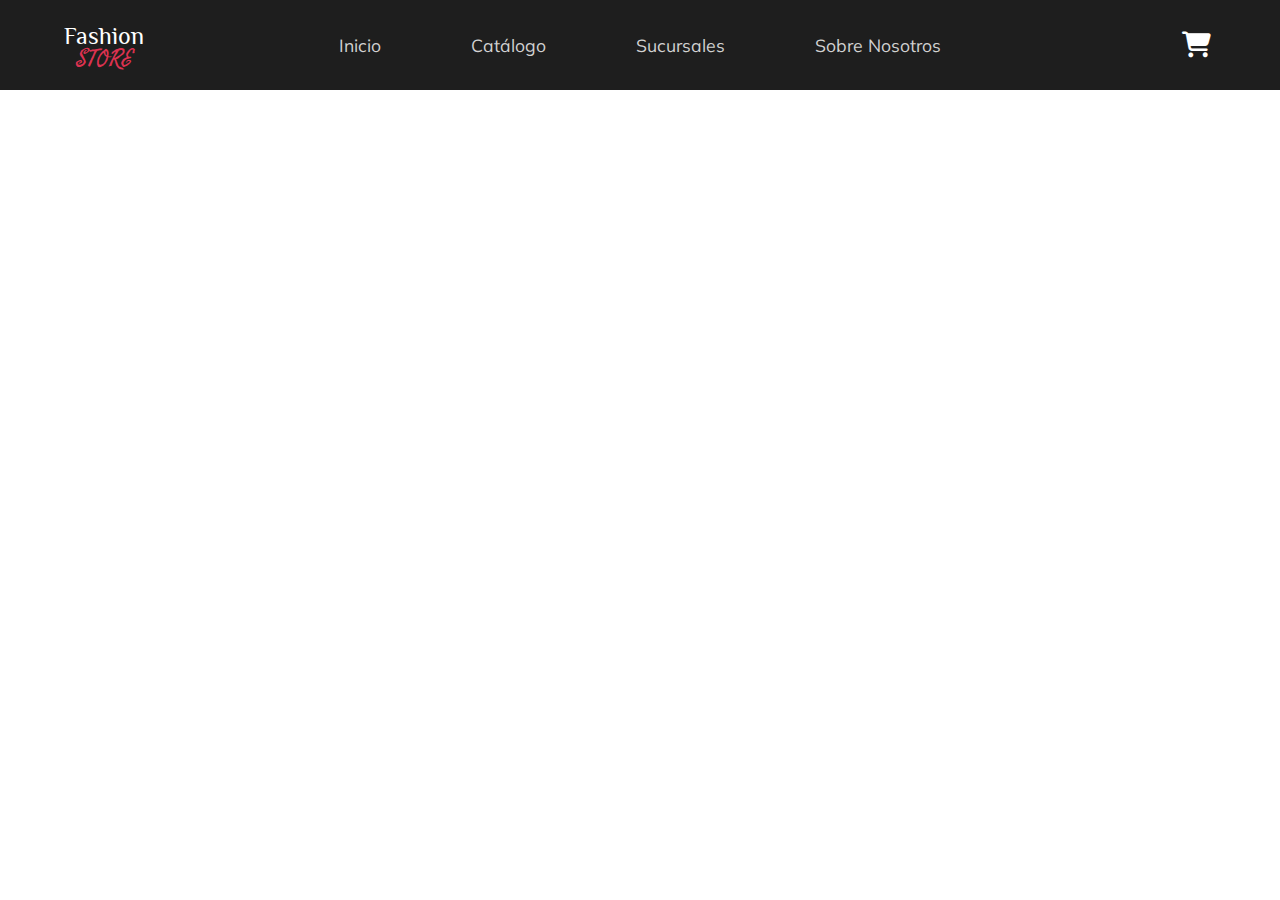
==== html/index.html @ f100ae87 "Creación del proyecto, navbar y menu lateral responsivos" ====
<!DOCTYPE html>
<html lang="en">
<head>
    <meta charset="UTF-8">
    <meta name="viewport" content="width=device-width, initial-scale=1.0">
    <title>Fashion Store</title>
    <link rel="stylesheet" href="/css/styles.css">
</head>
<body>

    <!-- nav bar -->
    <nav class="nav-bar">

        <div class="nav-bar-left">
            <div class="fashion-store-logo">
                <p class="fashion-logo">Fashion</p>
                <p class="store-logo">STORE</p>
            </div>
        </div>

        <div class="nav-bar-middle">
            <ul>
                <li>Inicio</li>
                <li>Catálogo</li>
                <li>Sucursales</li>
                <li>Sobre Nosotros</li>
            </ul>
        </div>

        <div class="nav-bar-right">
            <button class="nav-bar-right__cart-btn">
                <i class="fa-solid fa-cart-shopping"></i>
            </button> 
            <button class="nav-bar-right__side-nav-btn" id="nav-bar-right__side-nav-btn">
                <i class="fa-solid fa-bars"></i>
            </button>
        </div>

    </nav>

    <!-- side nav -->
    <div class="side-nav" id="side-nav">
        <ul>
            <li>Inicio</li>
            <li>Catálogo</li>
            <li>Sucursales</li>
            <li>Sobre Nosotros</li>
        </ul>
    </div>

    <!--Scripts-->
    <script src="/js/side-nav.js"></script>

</body>
</html>
---- css/styles.css ----
@import url(commons.css);
@import url(https://cdnjs.cloudflare.com/ajax/libs/font-awesome/6.5.2/css/all.min.css);
@import url(https://fonts.googleapis.com/css2?family=Fasthand&family=Mulish:ital,wght@0,200..1000;1,200..1000&family=Philosopher:ital,wght@0,400;0,700;1,400;1,700&display=swap);
@import url(nav-bar.css);
@import url(side-nav.css);
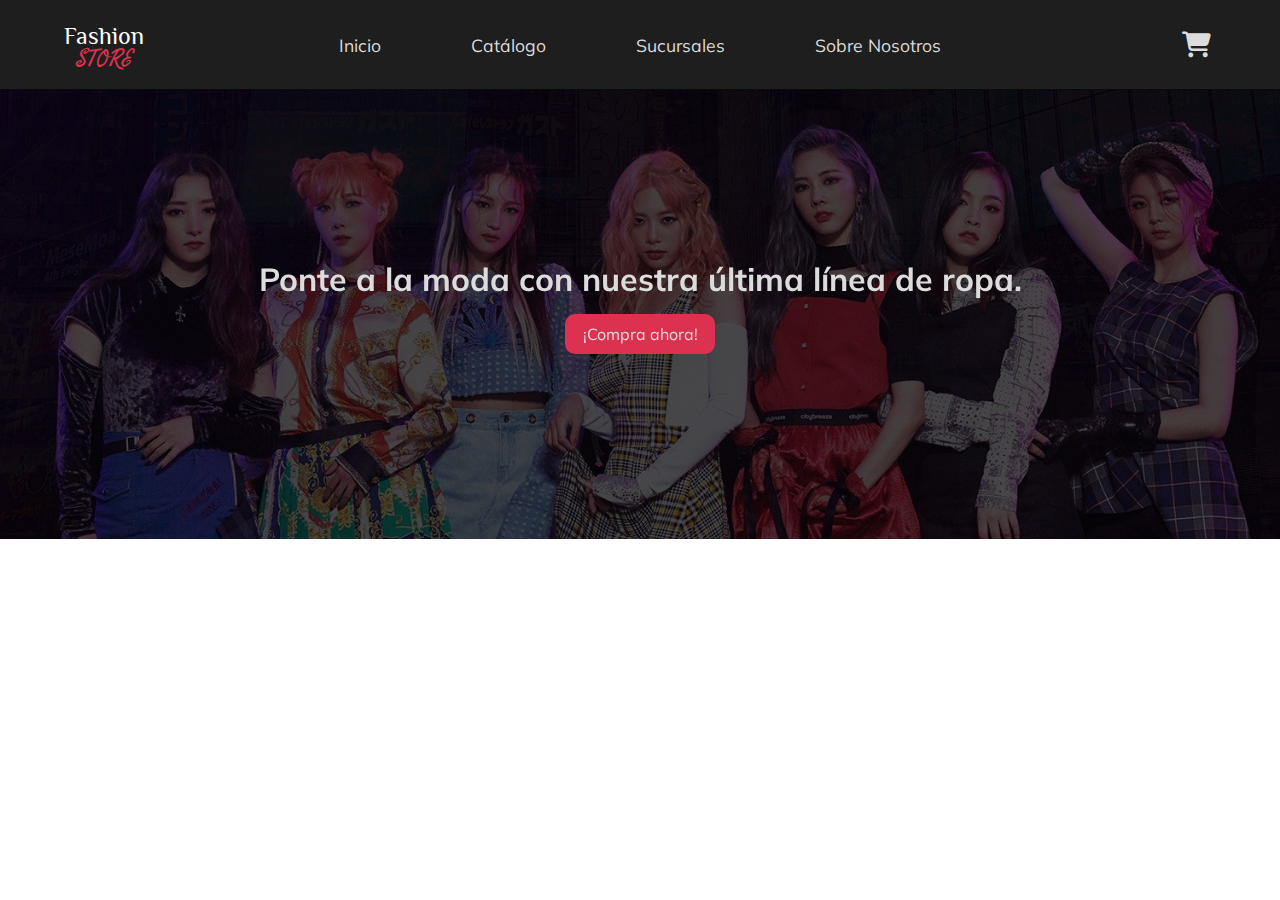
==== commit d2186dbf: "Se agregó el banner de la main page" ====
--- a/html/index.html
+++ b/html/index.html
@@ -38,6 +38,15 @@
 
     </nav>
 
+    <!-- header -->
+    <div class="header-main">
+        <img class="header-main-background" src="/img/banners/banner-main.jpg">
+        <div class="header-main-content">
+            <p>Ponte a la moda con nuestra última línea de ropa.</p>
+            <button>¡Compra ahora!</button>
+        </div>
+    </div>
+
     <!-- side nav -->
     <div class="side-nav" id="side-nav">
         <ul>
--- a/css/styles.css
+++ b/css/styles.css
@@ -3,3 +3,4 @@
 @import url(https://fonts.googleapis.com/css2?family=Fasthand&family=Mulish:ital,wght@0,200..1000;1,200..1000&family=Philosopher:ital,wght@0,400;0,700;1,400;1,700&display=swap);
 @import url(nav-bar.css);
 @import url(side-nav.css);
+@import url(main.css);
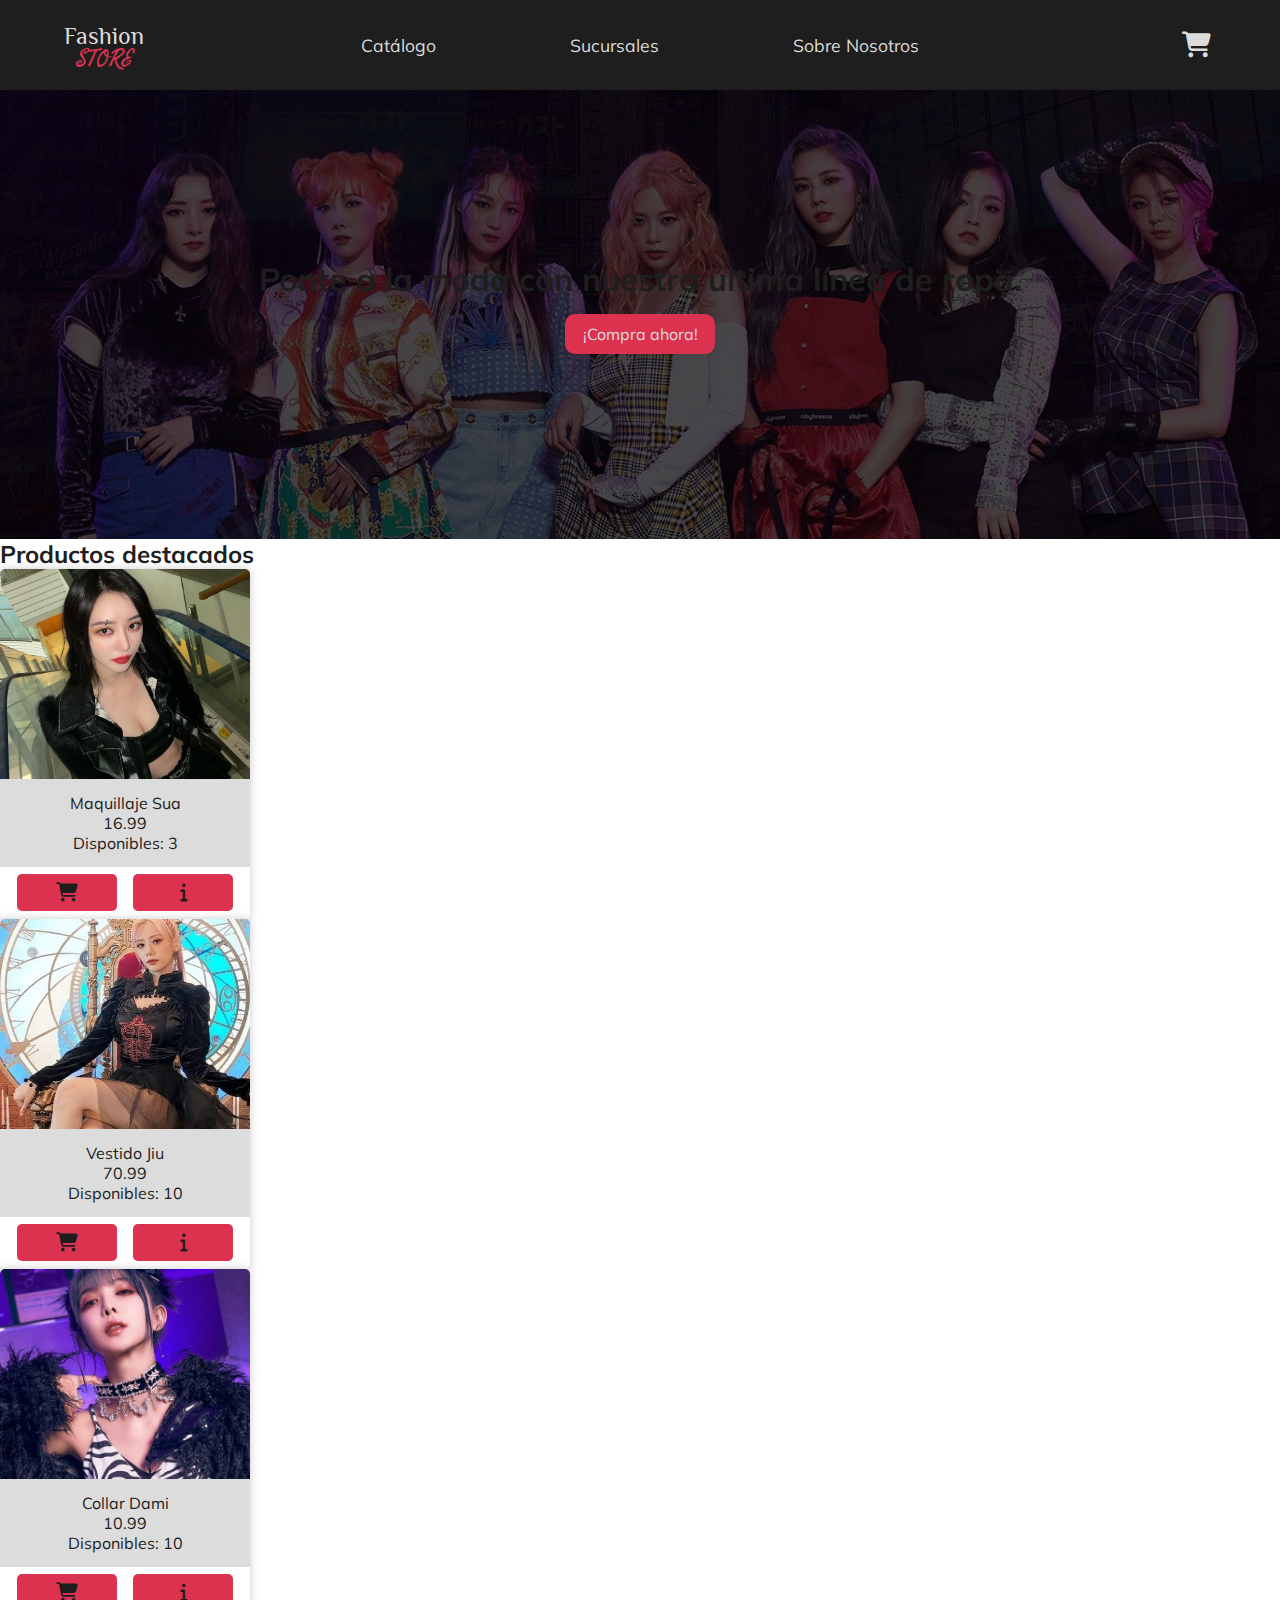
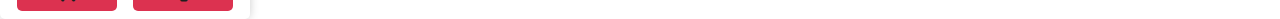
==== commit 31946769: "Se comenzó a trabajar en el index" ====
--- a/html/index.html
+++ b/html/index.html
@@ -20,15 +20,20 @@
 
         <div class="nav-bar-middle">
             <ul>
-                <li>Inicio</li>
-                <li>Catálogo</li>
-                <li>Sucursales</li>
-                <li>Sobre Nosotros</li>
+                <li>
+                    <a class="nav-bar-middle__link" href="catalogue.html">Catálogo</a>
+                </li>
+                <li>
+                    <a class="nav-bar-middle__link" href="locals.html">Sucursales</a>
+                </li>
+                <li>
+                    <a class="nav-bar-middle__link" href="about-us.html">Sobre Nosotros</a>
+                </li>
             </ul>
         </div>
 
         <div class="nav-bar-right">
-            <button class="nav-bar-right__cart-btn">
+            <button class="nav-bar-right__cart-btn" id="nav-bar-right__cart-btn">
                 <i class="fa-solid fa-cart-shopping"></i>
             </button> 
             <button class="nav-bar-right__side-nav-btn" id="nav-bar-right__side-nav-btn">
@@ -47,6 +52,23 @@
         </div>
     </div>
 
+    <!--Main content-->
+    <div class="main-content">
+        <h2>Productos destacados</h2>
+        <div class="featured-products-container">
+            
+        </div>
+    </div>
+
+    <!--Shopping Cart-->
+    <div class="shopping-cart" id="shopping-cart">
+        <p class="shopping-cart__title">Mi carrito</p>
+        <div class="shopping-cart-list" id="shopping-cart-list">
+        </div>
+        <p class="shopping-cart-total" id="shopping-cart-total">Total: 0</p>
+        <button class="shopping-cart__close-btn animated-btn" id="shopping-cart__close-btn">Cerrar Carrito</button>
+    </div>
+
     <!-- side nav -->
     <div class="side-nav" id="side-nav">
         <ul>
@@ -58,7 +80,7 @@
     </div>
 
     <!--Scripts-->
-    <script src="/js/side-nav.js"></script>
+    <script type="module" src="/js/scripts-main.js"></script>    
 
 </body>
 </html>--- a/css/styles.css
+++ b/css/styles.css
@@ -4,3 +4,7 @@
 @import url(nav-bar.css);
 @import url(side-nav.css);
 @import url(main.css);
+@import url(catalogue.css);
+@import url(product.css);
+@import url(shopping-cart.css);
+@import url(product-modal.css);
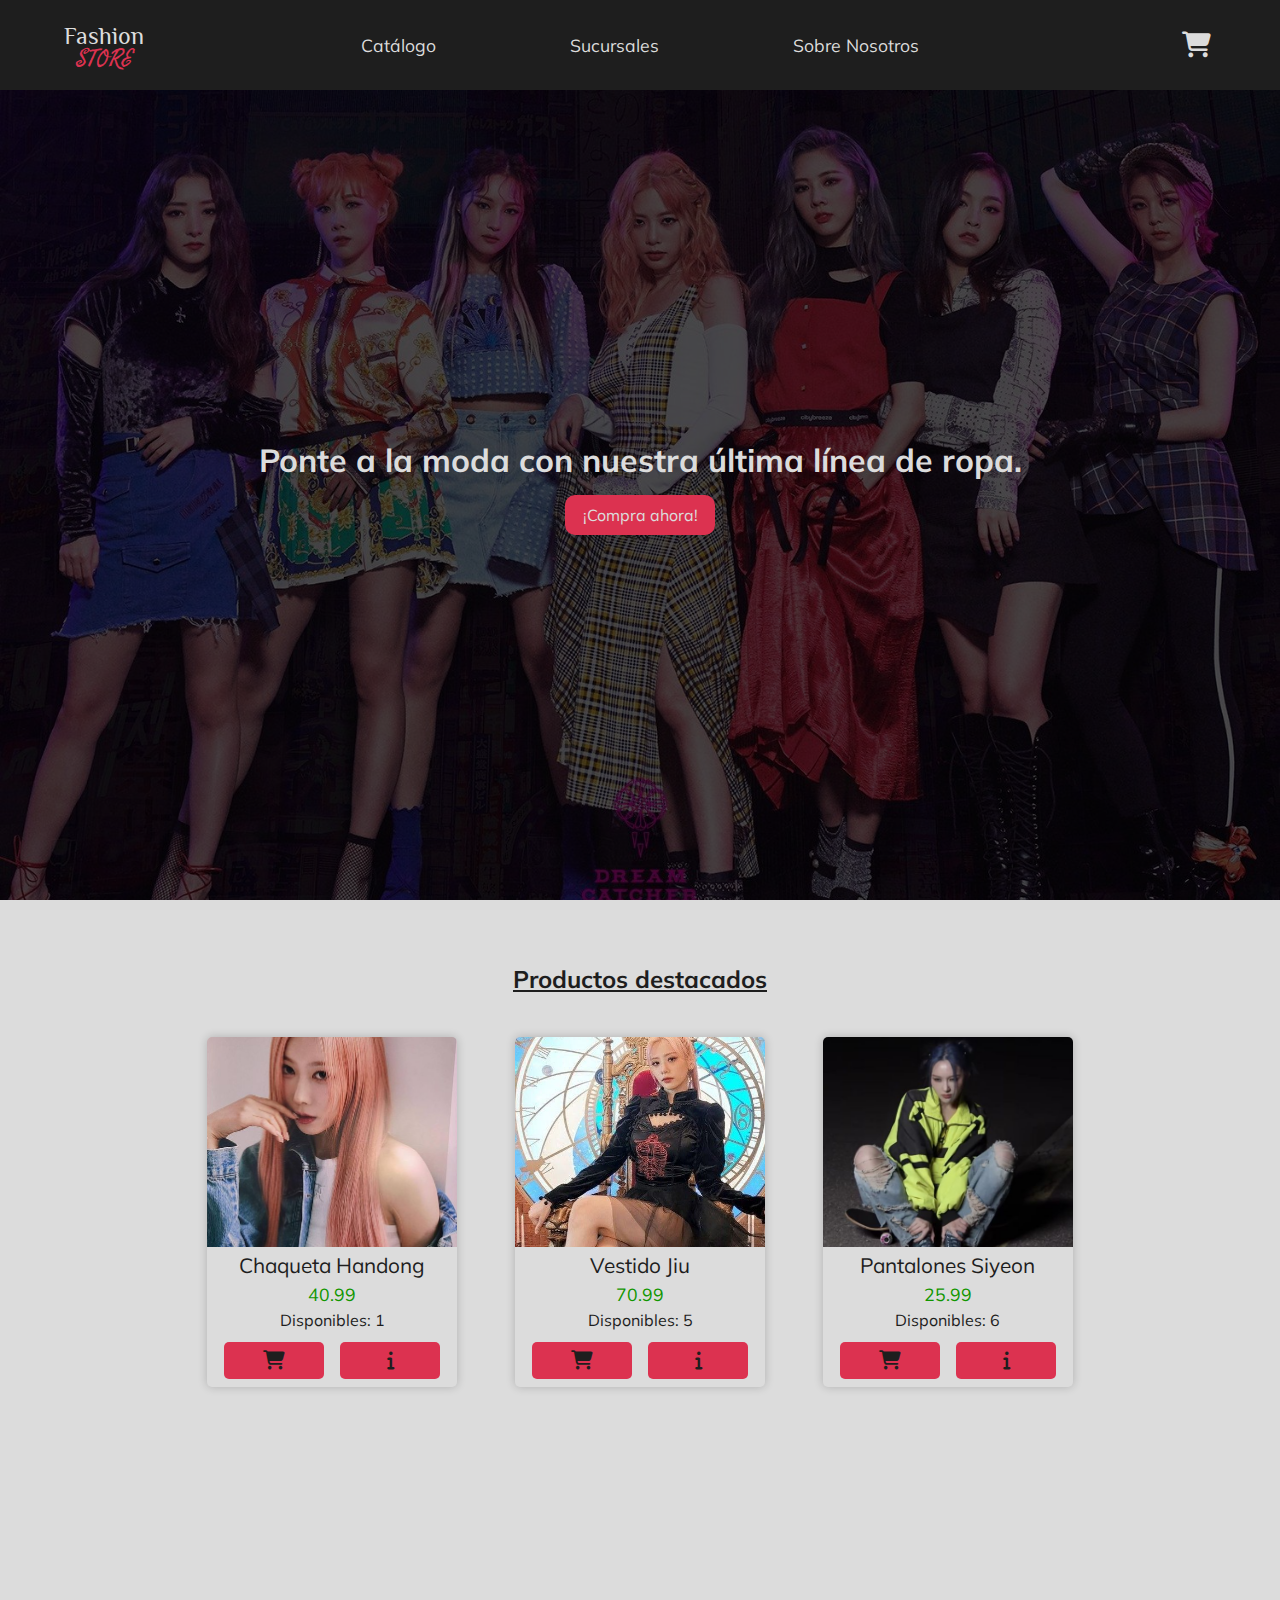
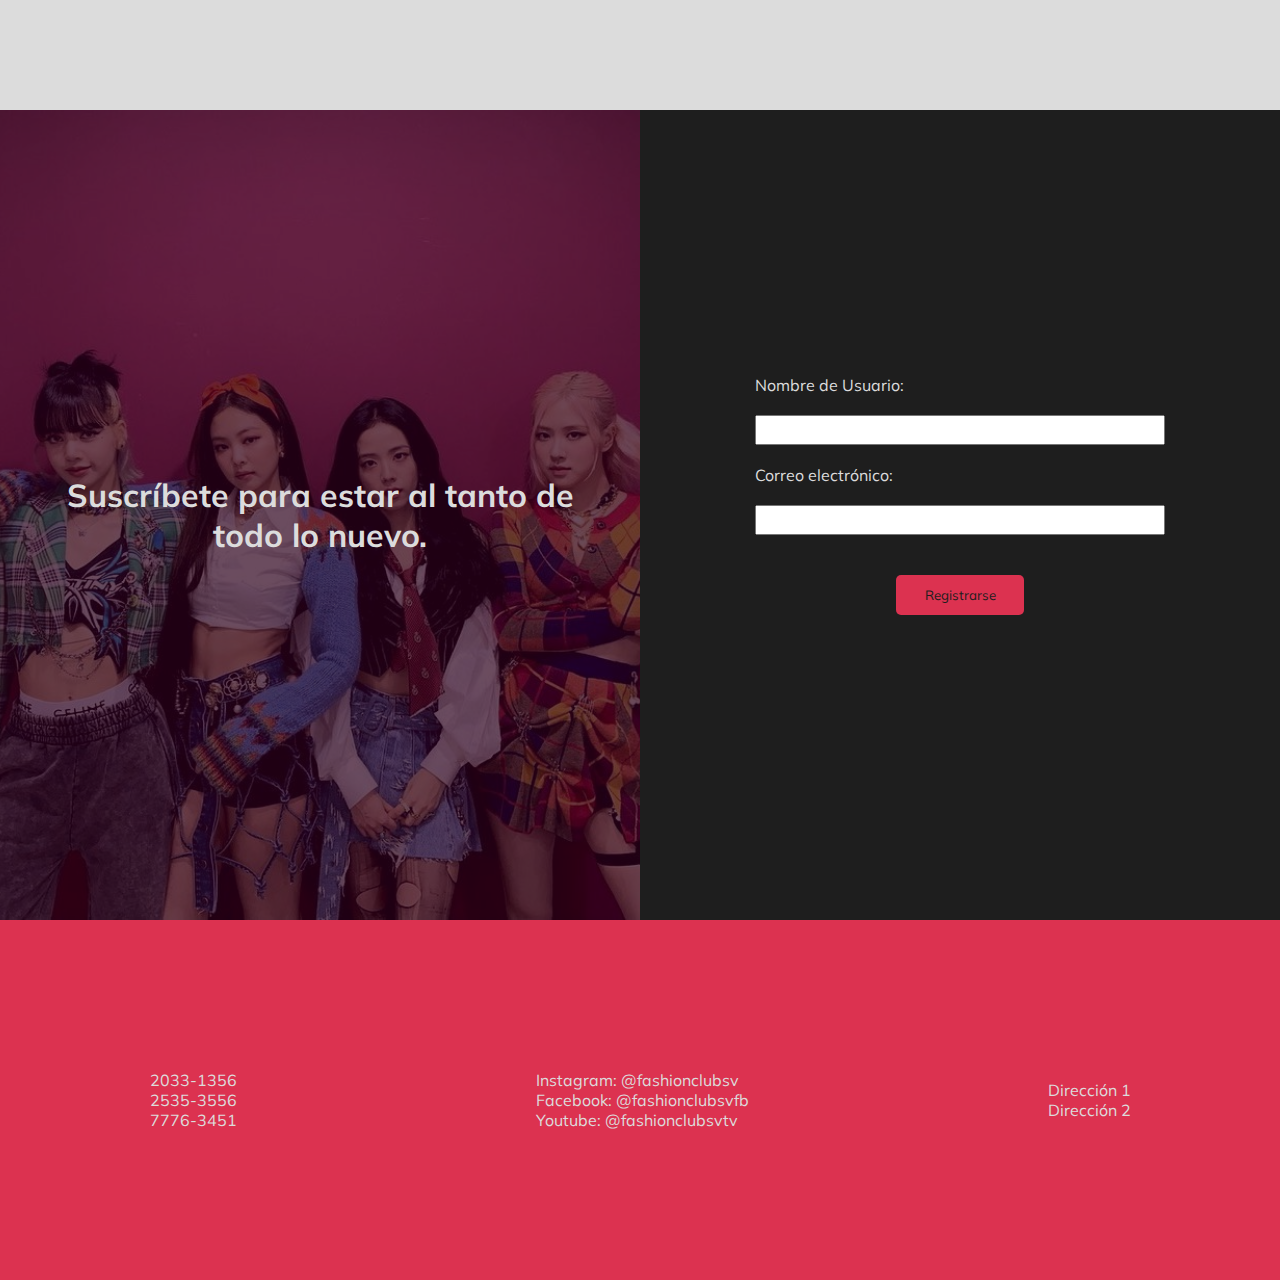
==== commit 57a817a0: "se ordenó el código y se terminó el carrito" ====
--- a/html/index.html
+++ b/html/index.html
@@ -1,86 +1,133 @@
 <!DOCTYPE html>
 <html lang="en">
-<head>
-    <meta charset="UTF-8">
-    <meta name="viewport" content="width=device-width, initial-scale=1.0">
+  <head>
+    <meta charset="UTF-8" />
+    <meta name="viewport" content="width=device-width, initial-scale=1.0" />
     <title>Fashion Store</title>
-    <link rel="stylesheet" href="/css/styles.css">
-</head>
-<body>
+    <link rel="stylesheet" href="/css/styles.css" />
+  </head>
+  <body>
 
-    <!-- nav bar -->
+    <!----------------------------------------------------------------------------------------->
+
+    <!-- NavBar -->
     <nav class="nav-bar">
 
-        <div class="nav-bar-left">
-            <div class="fashion-store-logo">
-                <p class="fashion-logo">Fashion</p>
-                <p class="store-logo">STORE</p>
-            </div>
+      <div class="nav-bar-left">
+        <div class="fashion-store-logo">
+          <p class="fashion-logo">Fashion</p>
+          <p class="store-logo">STORE</p>
         </div>
+      </div>
 
-        <div class="nav-bar-middle">
-            <ul>
-                <li>
-                    <a class="nav-bar-middle__link" href="catalogue.html">Catálogo</a>
-                </li>
-                <li>
-                    <a class="nav-bar-middle__link" href="locals.html">Sucursales</a>
-                </li>
-                <li>
-                    <a class="nav-bar-middle__link" href="about-us.html">Sobre Nosotros</a>
-                </li>
-            </ul>
-        </div>
+      <div class="nav-bar-middle">
+        <ul>
+          <li><a class="nav-bar-middle__link" href="catalogue.html">Catálogo</a></li>
+          <li><a class="nav-bar-middle__link" href="locals.html">Sucursales</a></li>
+          <li><a class="nav-bar-middle__link" href="about-us.html">Sobre Nosotros</a></li>
+        </ul>
+      </div>
 
-        <div class="nav-bar-right">
-            <button class="nav-bar-right__cart-btn" id="nav-bar-right__cart-btn">
-                <i class="fa-solid fa-cart-shopping"></i>
-            </button> 
-            <button class="nav-bar-right__side-nav-btn" id="nav-bar-right__side-nav-btn">
-                <i class="fa-solid fa-bars"></i>
-            </button>
-        </div>
+      <div class="nav-bar-right">
+        <button class="nav-bar__open-cart-btn" id="nav-bar__open-cart-btn">
+          <i class="fa-solid fa-cart-shopping"></i>
+        </button>
+        <button class="nav-bar__open-menu-btn" id="nav-bar__open-menu-btn">
+          <i class="fa-solid fa-bars"></i>
+        </button>
+      </div>
 
     </nav>
 
     <!-- header -->
     <div class="header-main">
-        <img class="header-main-background" src="/img/banners/banner-main.jpg">
-        <div class="header-main-content">
-            <p>Ponte a la moda con nuestra última línea de ropa.</p>
-            <button>¡Compra ahora!</button>
-        </div>
+      <img class="header-main-background" src="/img/banners/banner-main.jpg" />
+      <div class="header-main-content">
+        <p>Ponte a la moda con nuestra última línea de ropa.</p>
+        <button>¡Compra ahora!</button>
+      </div>
     </div>
 
-    <!--Main content-->
-    <div class="main-content">
-        <h2>Productos destacados</h2>
-        <div class="featured-products-container">
-            
-        </div>
-    </div>
+    <!----------------------------------------------------------------------------------------->
+
+    <!--Featured-->
+    <section class="featured-products">
+      <h2 class="featured-products-title">Productos destacados</h2>
+      <div class="featured-products-container"></div>
+    </section>
+
+    <!--Inscription-->
+    <section class="suscription">
+      <div class="suscription-img-container">
+        <img src="/img/main/suscription.jpg" alt="" />
+        <p>Suscríbete para estar al tanto de todo lo nuevo.</p>
+      </div>
+      <div class="register-form-container">
+        <form action="" class="register-form">
+          <label for="register-form__name">Nombre de Usuario: </label>
+          <input type="text" name="register-form__name" />
+          <label for="register-form__email">Correo electrónico:</label>
+          <input type="text" name="register-form__email"">
+        </form>
+        <button class="register-form__btn animated-btn">Registrarse</button>
+      </div>
+    </section>
+
+    <!--Footer-->
+    <footer class="footer">
+      <div class="footer-left">
+        <p class="footer__contact">2033-1356</p>
+        <p class="footer__contact">2535-3556</p>
+        <p class="footer__contact">7776-3451</p>
+      </div>
+      <div class="footer-middle">
+        <p class="footer__social-media">Instagram: @fashionclubsv</p>
+        <p class="footer__social-media">Facebook: @fashionclubsvfb</p>
+        <p class="footer__social-media">Youtube: @fashionclubsvtv</p>
+      </div>
+      <div class="footer-right">
+        <p class="footer__adress">Dirección 1</p>
+        <p class="footer__adress">Dirección 2</p>
+      </div>
+    </footer>
+
+    <!----------------------------------------------------------------------------------------->
+
+    <!--Modal-->
+    <div class="product-modal"></div>
 
     <!--Shopping Cart-->
     <div class="shopping-cart" id="shopping-cart">
-        <p class="shopping-cart__title">Mi carrito</p>
-        <div class="shopping-cart-list" id="shopping-cart-list">
-        </div>
-        <p class="shopping-cart-total" id="shopping-cart-total">Total: 0</p>
-        <button class="shopping-cart__close-btn animated-btn" id="shopping-cart__close-btn">Cerrar Carrito</button>
+      <p class="shopping-cart__title">Mi carrito</p>
+      <div class="shopping-cart-list" id="shopping-cart-list"></div>
+      <p class="shopping-cart-total" id="shopping-cart-total"></p>
+      <button
+        class="shopping-cart__close-btn animated-btn"
+        id="shopping-cart__close-btn"
+      >
+        Cerrar Carrito
+      </button>
     </div>
 
     <!-- side nav -->
     <div class="side-nav" id="side-nav">
-        <ul>
-            <li>Inicio</li>
-            <li>Catálogo</li>
-            <li>Sucursales</li>
-            <li>Sobre Nosotros</li>
-        </ul>
+      <ul>
+        <li>
+          <a href="catalogue.html" class="side-nav__link">Catálogo</a>
+        </li>
+        <li>
+          <a href="locals.html" class="side-nav__link">Sucursales</a>
+        </li>
+        <li>
+          <a href="about-us.html" class="side-nav__link">Sobre Nosotros</a>
+        </li>
+        <button class="side-nav__btn-close animated-btn" id="side-nav__btn-close">Cerrar</button>
+      </ul>
     </div>
 
+    <!----------------------------------------------------------------------------------------->
+
     <!--Scripts-->
-    <script type="module" src="/js/scripts-main.js"></script>    
-
-</body>
-</html>+    <script type="module" src="/js/scripts-main.js"></script>
+  </body>
+</html>
--- a/css/styles.css
+++ b/css/styles.css
@@ -8,3 +8,4 @@
 @import url(product.css);
 @import url(shopping-cart.css);
 @import url(product-modal.css);
+@import url(locals.css);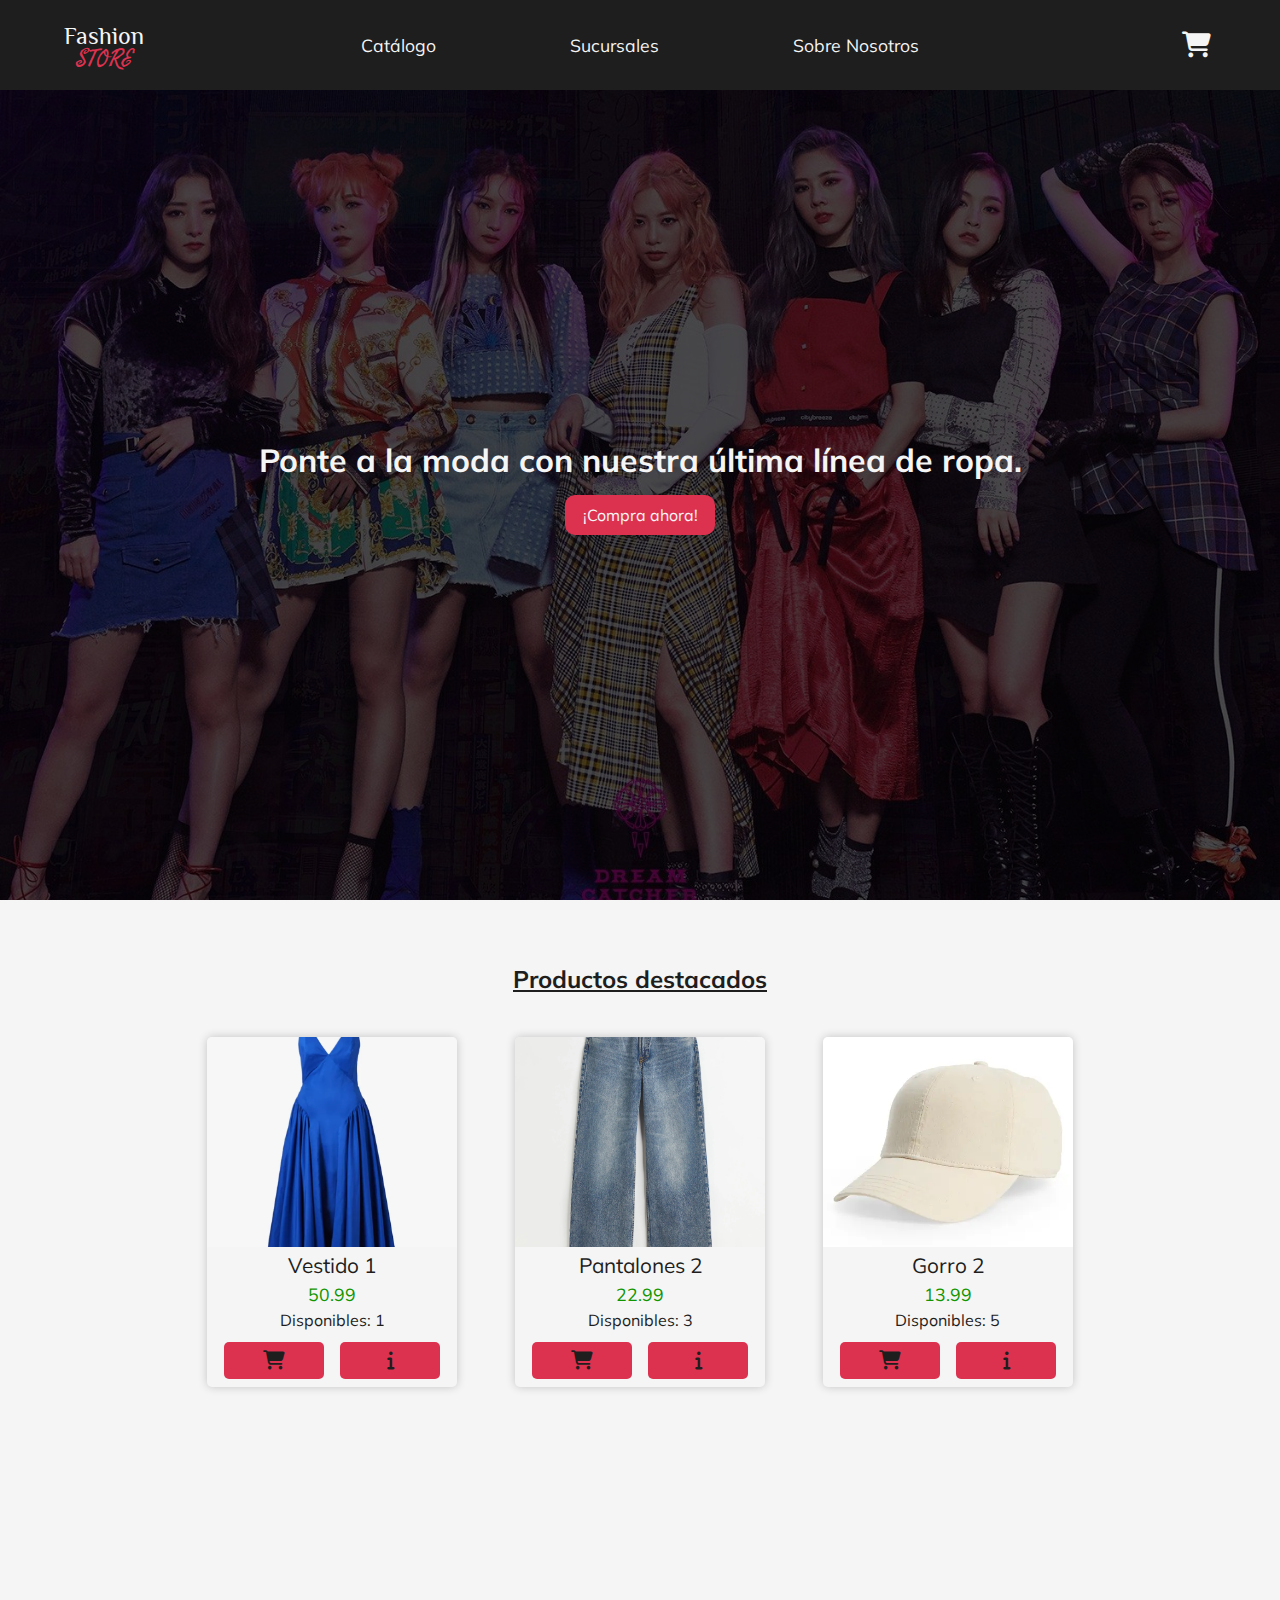
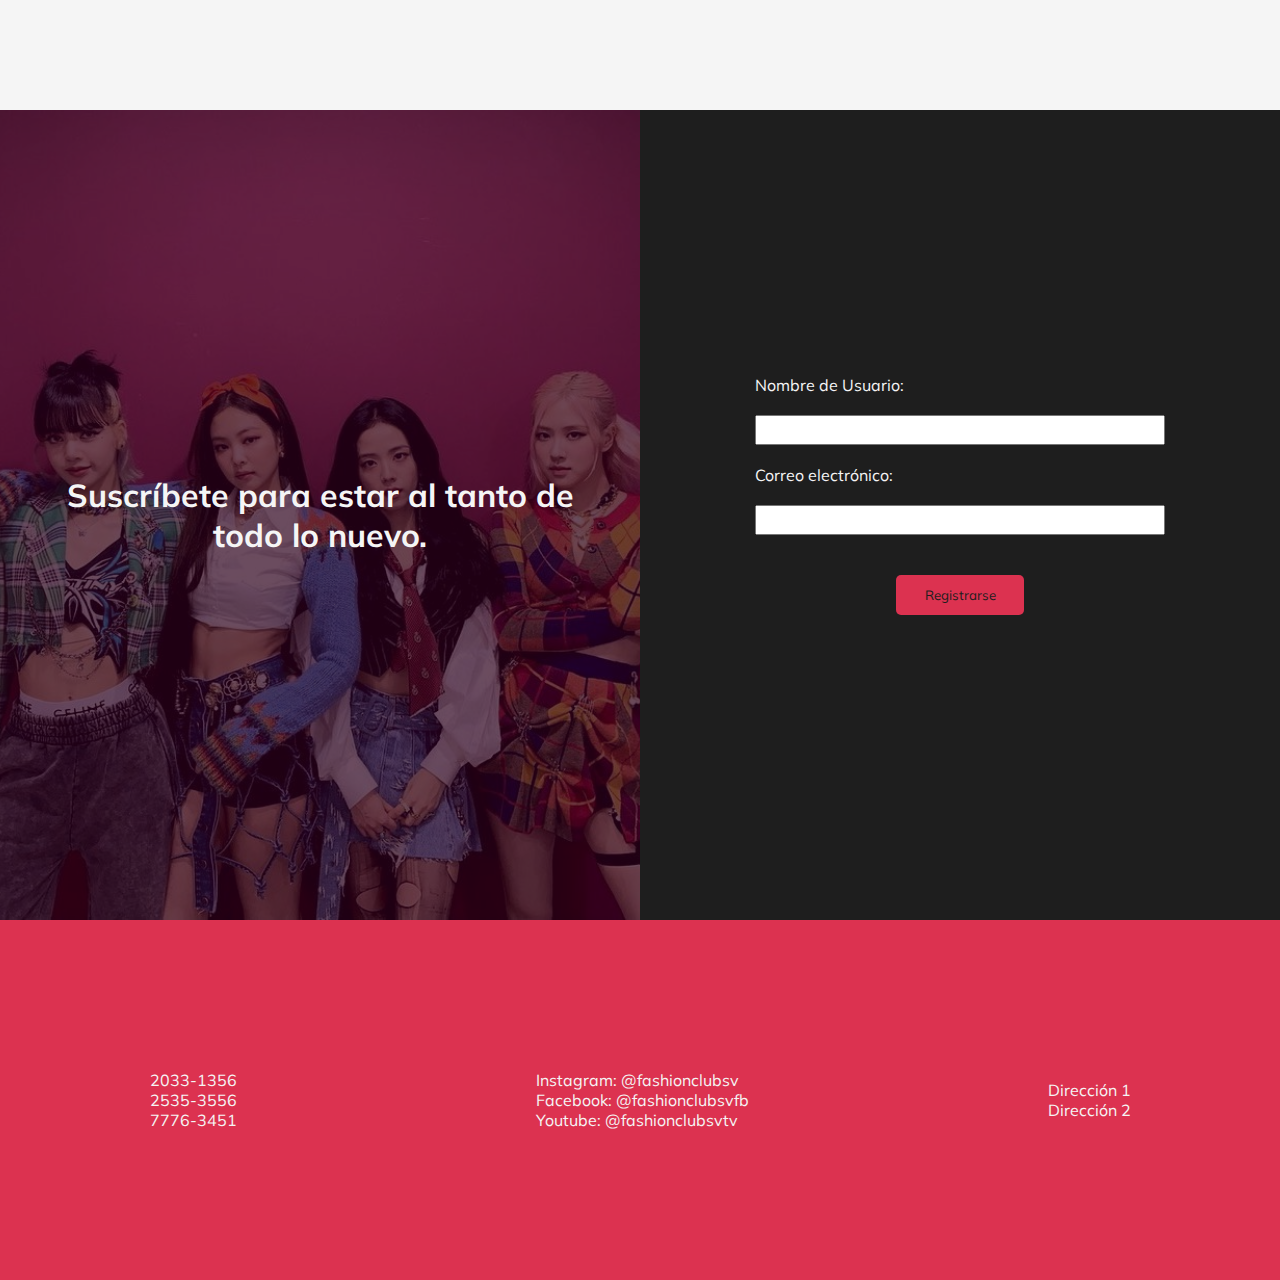
==== commit 368d2b63: "Se terminó el funcionamiento del sitio" ====
--- a/html/index.html
+++ b/html/index.html
@@ -96,17 +96,35 @@
     <!--Modal-->
     <div class="product-modal"></div>
 
-    <!--Shopping Cart-->
     <div class="shopping-cart" id="shopping-cart">
       <p class="shopping-cart__title">Mi carrito</p>
       <div class="shopping-cart-list" id="shopping-cart-list"></div>
       <p class="shopping-cart-total" id="shopping-cart-total"></p>
-      <button
-        class="shopping-cart__close-btn animated-btn"
-        id="shopping-cart__close-btn"
-      >
+      <button class="shopping-cart__close-btn animated-btn" id="shopping-cart__close-btn">
         Cerrar Carrito
       </button>
+      <button class="shopping-cart__clear-btn" id="shopping-cart__clear-btn">
+        Vaciar Carrito
+      </button>
+      <button class="shopping-cart__buy-btn animated-btn" id="shopping-cart__buy-btn">
+        Comprar
+      </button>
+    </div>
+
+    <!-- side nav -->
+    <div class="side-nav" id="side-nav">
+      <ul>
+        <li>
+          <a href="index.html" class="side-nav__link">Inicio</a>
+        </li>
+        <li>
+          <a href="locals.html" class="side-nav__link">Sucursales</a>
+        </li>
+        <li>
+          <a href="about-us.html" class="side-nav__link">Sobre Nosotros</a>
+        </li>
+        <button class="side-nav__btn-close animated-btn" id="side-nav__btn-close">Cerrar</button>
+      </ul>
     </div>
 
     <!-- side nav -->
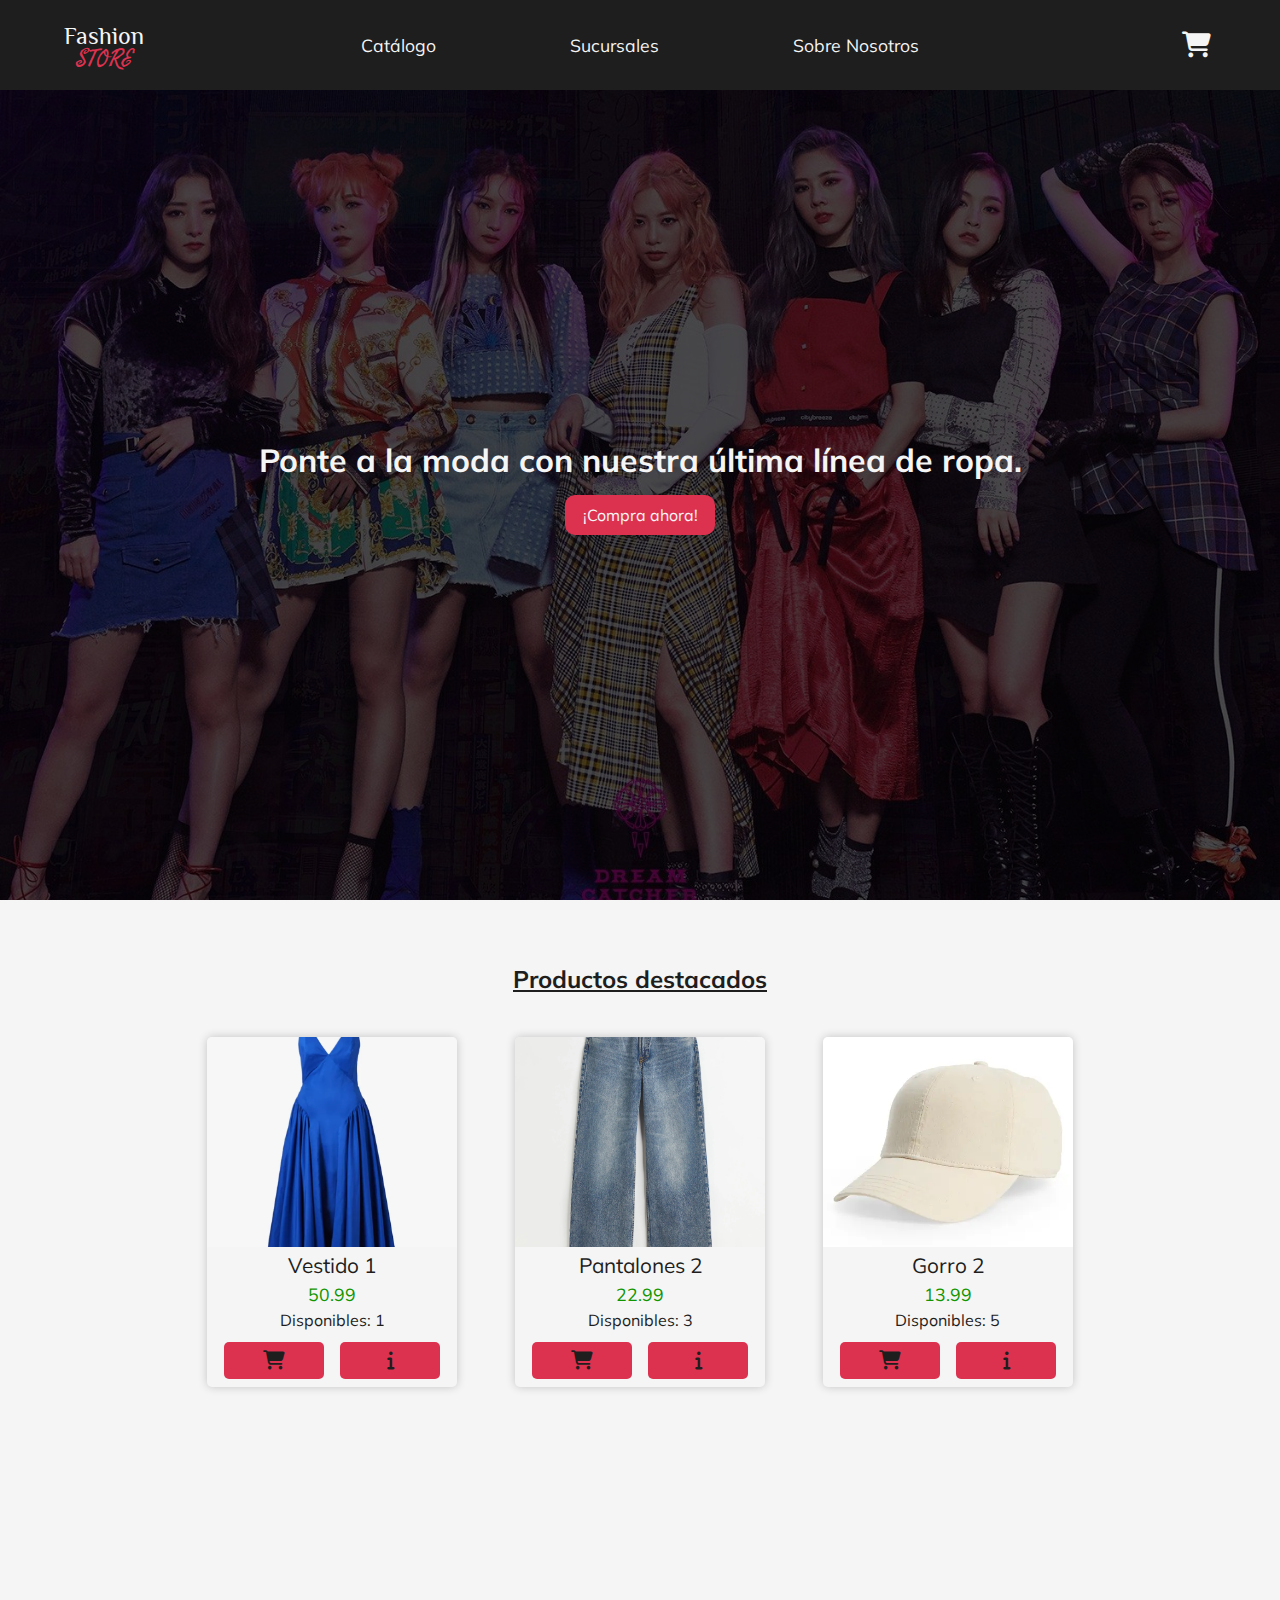
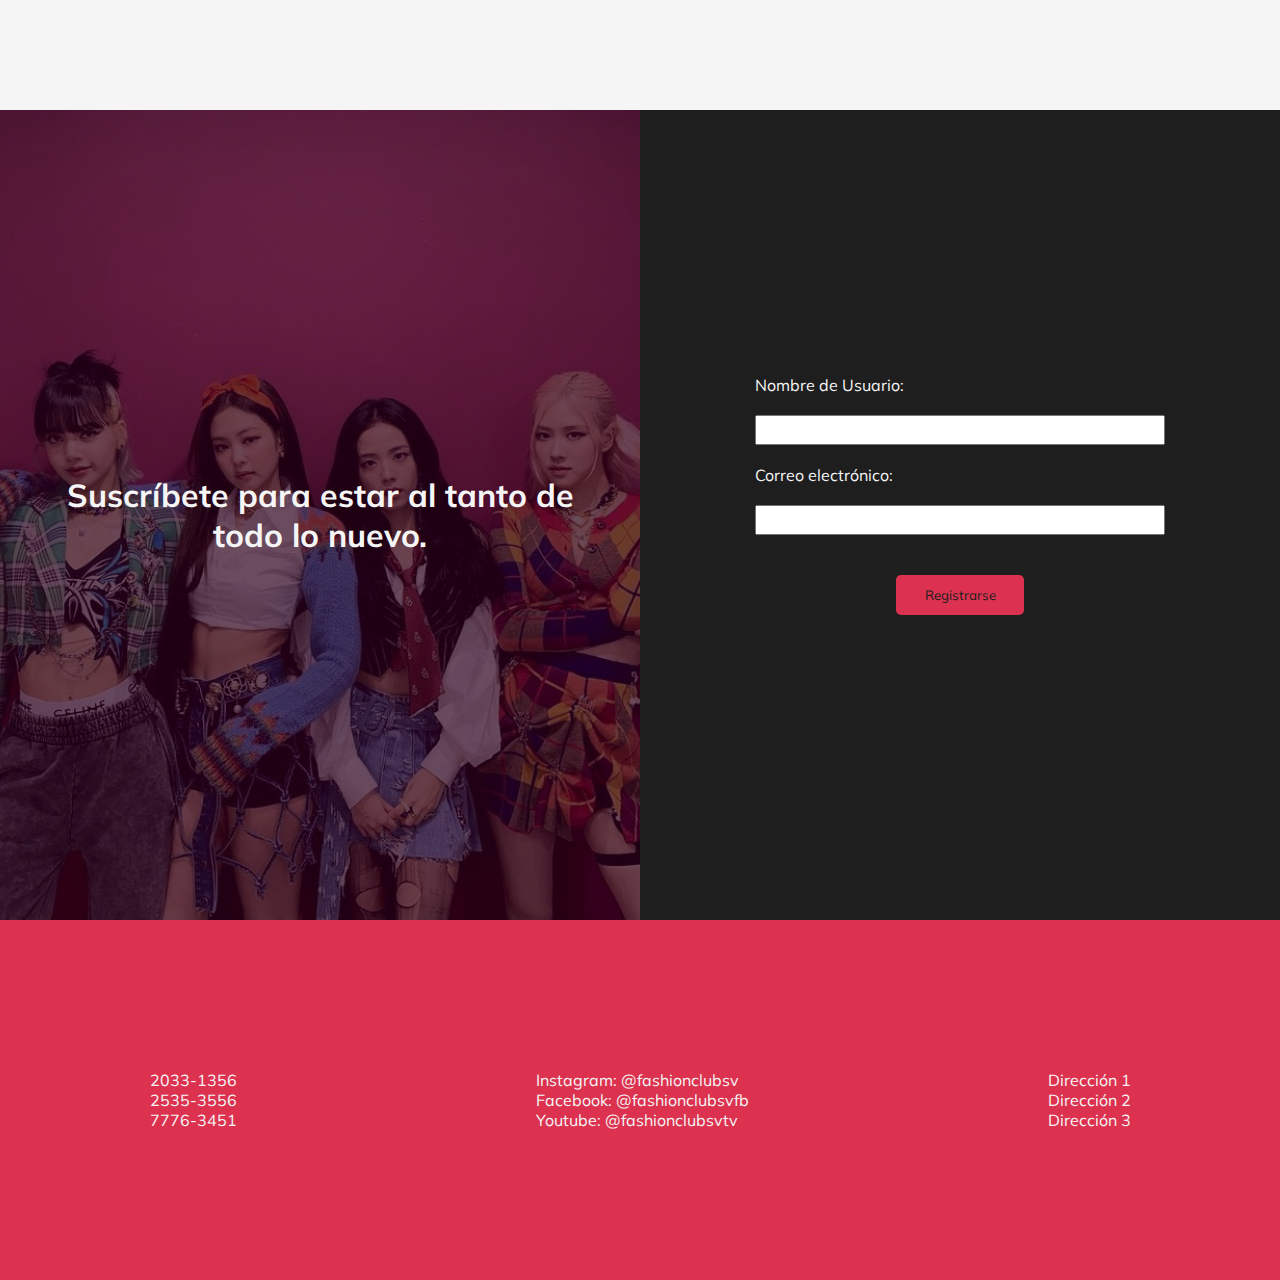
==== commit 4df10032: "Se ordenaron las carpetas del proyecto" ====
--- a/html/index.html
+++ b/html/index.html
@@ -12,19 +12,23 @@
 
     <!-- NavBar -->
     <nav class="nav-bar">
-
       <div class="nav-bar-left">
         <div class="fashion-store-logo">
           <p class="fashion-logo">Fashion</p>
           <p class="store-logo">STORE</p>
         </div>
       </div>
-
       <div class="nav-bar-middle">
         <ul>
-          <li><a class="nav-bar-middle__link" href="catalogue.html">Catálogo</a></li>
-          <li><a class="nav-bar-middle__link" href="locals.html">Sucursales</a></li>
-          <li><a class="nav-bar-middle__link" href="about-us.html">Sobre Nosotros</a></li>
+          <li>
+            <a class="nav-bar-middle__link" href="catalogue.html">Catálogo</a>
+          </li>
+          <li>
+            <a class="nav-bar-middle__link" href="locals.html">Sucursales</a>
+          </li>
+          <li>
+            <a class="nav-bar-middle__link" href="about-us.html">Sobre Nosotros</a>
+          </li>
         </ul>
       </div>
 
@@ -36,10 +40,9 @@
           <i class="fa-solid fa-bars"></i>
         </button>
       </div>
-
     </nav>
 
-    <!-- header -->
+    <!-- Header -->
     <div class="header-main">
       <img class="header-main-background" src="/img/banners/banner-main.jpg" />
       <div class="header-main-content">
@@ -48,15 +51,13 @@
       </div>
     </div>
 
-    <!----------------------------------------------------------------------------------------->
-
     <!--Featured-->
     <section class="featured-products">
       <h2 class="featured-products-title">Productos destacados</h2>
       <div class="featured-products-container"></div>
     </section>
 
-    <!--Inscription-->
+    <!--Inscription Form-->
     <section class="suscription">
       <div class="suscription-img-container">
         <img src="/img/main/suscription.jpg" alt="" />
@@ -88,44 +89,28 @@
       <div class="footer-right">
         <p class="footer__adress">Dirección 1</p>
         <p class="footer__adress">Dirección 2</p>
+        <p class="footer__adress">Dirección 3</p>
       </div>
     </footer>
 
     <!----------------------------------------------------------------------------------------->
 
-    <!--Modal-->
+    <!--Product Modal-->
     <div class="product-modal"></div>
+    
+    <!----------------------------------------------------------------------------------------->
 
+    <!--Shopping Cart-->
     <div class="shopping-cart" id="shopping-cart">
       <p class="shopping-cart__title">Mi carrito</p>
       <div class="shopping-cart-list" id="shopping-cart-list"></div>
       <p class="shopping-cart-total" id="shopping-cart-total"></p>
-      <button class="shopping-cart__close-btn animated-btn" id="shopping-cart__close-btn">
-        Cerrar Carrito
-      </button>
-      <button class="shopping-cart__clear-btn" id="shopping-cart__clear-btn">
-        Vaciar Carrito
-      </button>
-      <button class="shopping-cart__buy-btn animated-btn" id="shopping-cart__buy-btn">
-        Comprar
-      </button>
+      <button class="shopping-cart__buy-btn animated-btn" id="shopping-cart__buy-btn">Comprar</button>
+      <button class="shopping-cart__clear-btn" id="shopping-cart__clear-btn">Vaciar Carrito</button>
+      <button class="shopping-cart__close-btn animated-btn" id="shopping-cart__close-btn">Cerrar Carrito</button>
     </div>
 
-    <!-- side nav -->
-    <div class="side-nav" id="side-nav">
-      <ul>
-        <li>
-          <a href="index.html" class="side-nav__link">Inicio</a>
-        </li>
-        <li>
-          <a href="locals.html" class="side-nav__link">Sucursales</a>
-        </li>
-        <li>
-          <a href="about-us.html" class="side-nav__link">Sobre Nosotros</a>
-        </li>
-        <button class="side-nav__btn-close animated-btn" id="side-nav__btn-close">Cerrar</button>
-      </ul>
-    </div>
+    <!----------------------------------------------------------------------------------------->
 
     <!-- side nav -->
     <div class="side-nav" id="side-nav">
@@ -146,6 +131,7 @@
     <!----------------------------------------------------------------------------------------->
 
     <!--Scripts-->
-    <script type="module" src="/js/scripts-main.js"></script>
+    <script type="module" src="/js/modules/main-module.js"></script>
+
   </body>
 </html>
